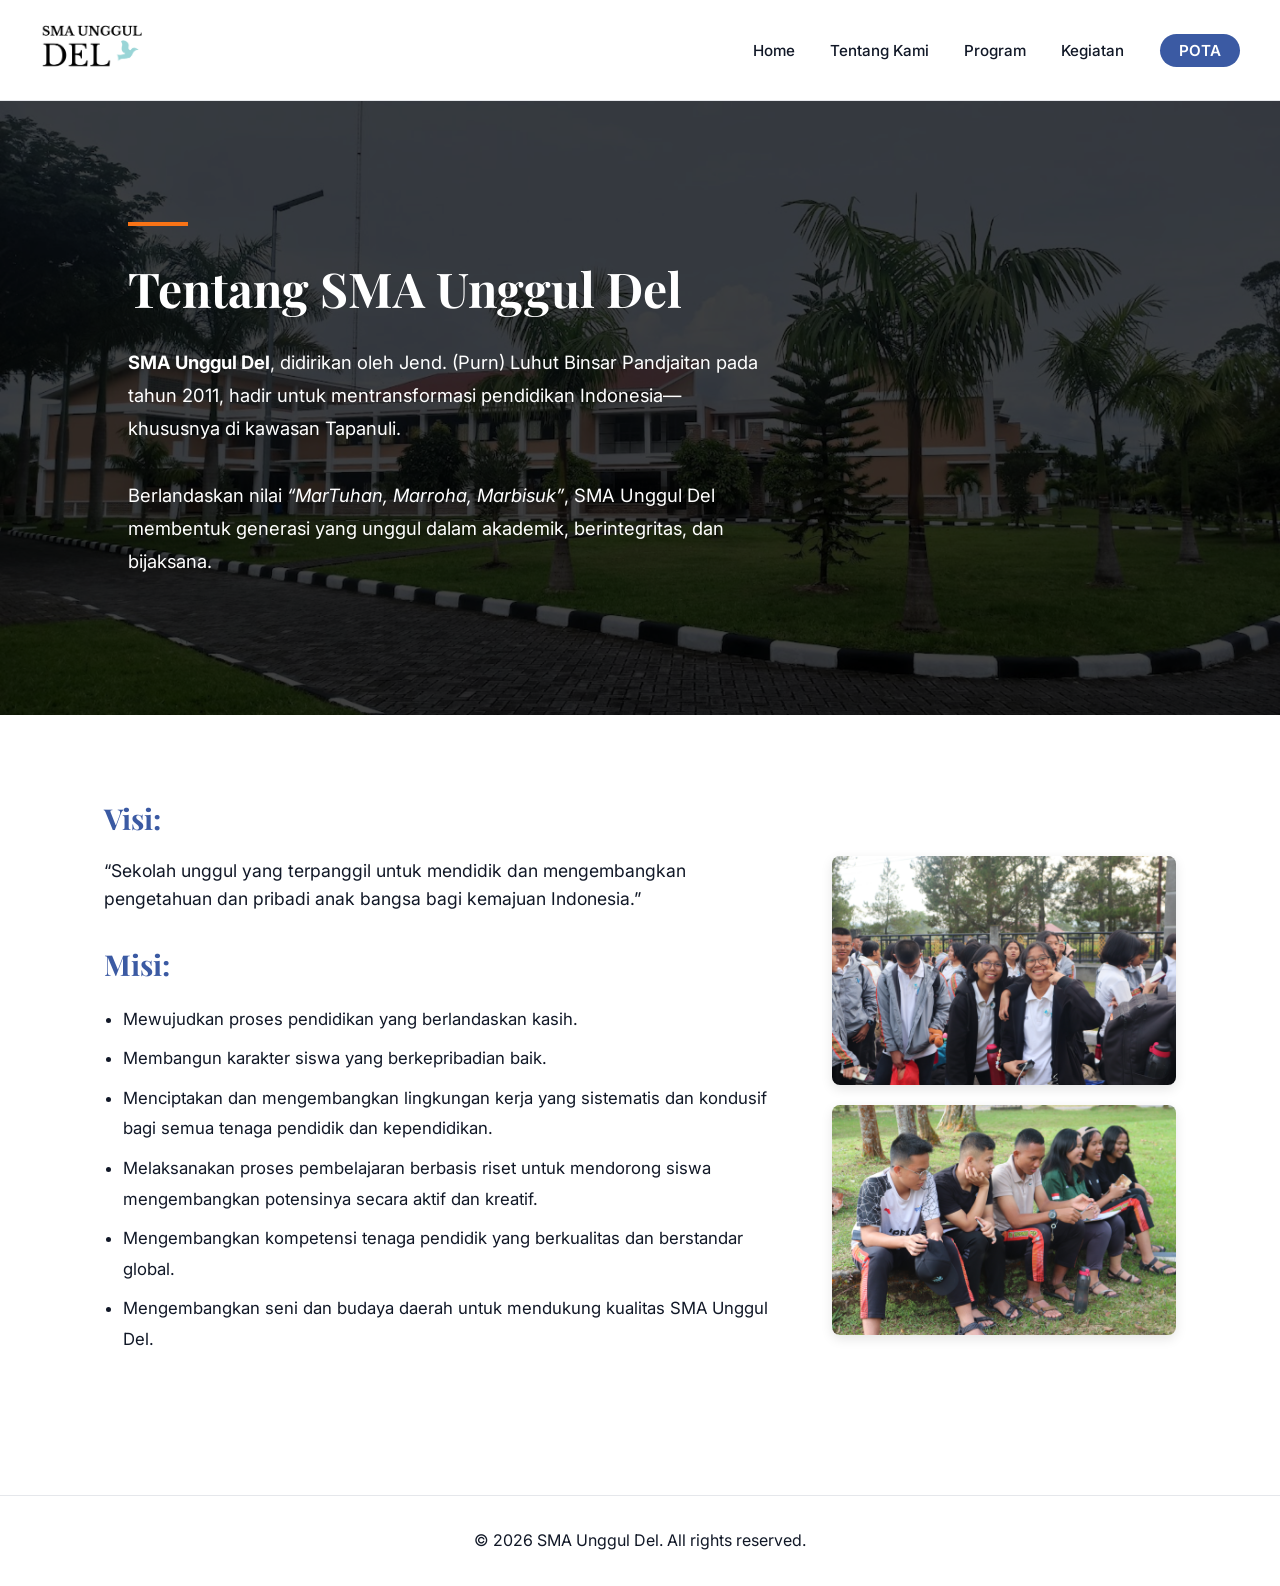
==== about.html @ 386feca0 "Initial commit" ====
<!DOCTYPE html>
<html lang="en">
<head>
  <meta charset="UTF-8" />
  <meta name="viewport" content="width=device-width, initial-scale=1.0" />
  <title>Tentang Kami - SMA Unggul Del</title>

  <!-- Fonts -->
  <link href="https://fonts.googleapis.com/css2?family=Playfair+Display:wght@500;600;700&family=Inter:wght@400;500;600&display=swap" rel="stylesheet">

  <style>
    /* ================= GLOBAL ================= */
    * {
      margin: 0;
      padding: 0;
      box-sizing: border-box;
    }

    body {
      font-family: 'Inter', sans-serif;
      color: #111827;
      line-height: 1.6;
      background: #ffffff;
    }

    /* ================= HEADER ================= */
    header {
      position: fixed;
      top: 0;
      width: 100%;
      background: #ffffff;
      border-bottom: 1px solid #e5e7eb;
      z-index: 100;
    }

    nav {
      line-height: 1;
      max-width: 1400px;
      margin: auto;
      padding: 1.2rem 2.5rem;
      display: flex;
      align-items: center;
      justify-content: space-between;
    }

    .logo img {
      height: 60px;
    }

    nav ul {
      list-style: none;
      display: flex;
      align-items: center;
      gap: 2.2rem;
    }

    nav a {
      text-decoration: none;
      color: #111827;
      font-weight: 500;
      font-size: 0.95rem;
    }

    .nav-cta {
      background: #3b5aa3;
      color: #ffffff !important;
      padding: 0.45rem 1.2rem;
      border-radius: 999px;
      font-weight: 600;
    }

    /* ================= HERO SECTION ================= */
    .hero-section {
      margin-top: 85px;
      position: relative;
      min-height: 70vh;
      background: url("Images/aboutus_bg.png") center / cover no-repeat;
      display: flex;
      align-items: center;
    }

    /* Dark overlay */
    .hero-section::before {
      content: "";
      position: absolute;
      inset: 0;
      background: rgba(0, 0, 0, 0.55);
    }

    .hero-content {
      position: relative;
      max-width: 900px;
      padding: 0 10%;
      color: #ffffff;
    }

    .hero-content h2 {
      font-family: 'Playfair Display', serif;
      font-size: 3rem;
      margin-bottom: 1.2rem;
    }

    .hero-content p {
      font-size: 1.15rem;
      line-height: 1.8;
      max-width: 700px;
    }

    .hero-accent {
      width: 60px;
      height: 4px;
      background: #f97316;
      margin-bottom: 1.5rem;
    }
    .mission-list {
      margin-left: 1.2rem;
      font-size: 1.05rem;
      line-height: 1.8;
    }

    .mission-list li {
      margin-bottom: 0.6rem;
    }

    /* ================= CONTENT SECTION ================= */
    .content-section {
      max-width: 1200px;
      margin: auto;
      padding: 80px 10% 60px;
    }

    .text-block {
      font-size: 1.1rem;
      margin-bottom: 2rem;
    }

    h3 {
      font-family: 'Playfair Display', serif;
      font-size: 1.8rem;
      color: #3b5aa3;
      margin-bottom: 1rem;
    }
    .content-section {
      max-width: 1200px;
      margin: auto;
      padding: 80px 5% 60px; /* Adjusted padding for better fit */
    }

    /* Flex container to hold text and images side by side */
    .vision-mission-container {
      display: flex;
      gap: 40px;
      align-items: center;
    }

    .text-block {
      flex: 2; /* Takes up more space for text */
      font-size: 1.1rem;
    }

    /* Sidebar for the two vertical images */
    .image-sidebar {
      flex: 1; /* Takes up less space for images */
      display: flex;
      flex-direction: column;
      gap: 20px;
    }

    .image-sidebar img {
      width: 100%;
      height: auto;
      border-radius: 8px;
      object-fit: cover;
      box-shadow: 0 4px 12px rgba(0,0,0,0.1);
    }

    /* Responsive adjustment for mobile */
    @media (max-width: 768px) {
      .vision-mission-container {
        flex-direction: column;
      }
    }

    /* ================= FOOTER ================= */
    footer {
      background: #ffffff;
      border-top: 1px solid #e5e7eb;
      text-align: center;
      padding: 2rem;
      margin-top: 40px;
    }
  </style>
</head>

<body>

  <!-- ================= HEADER ================= -->
  <header>
    <nav>
      <div class="logo">
        <img src="Images/title_card.png" alt="SMA Unggul Del Logo">
      </div>
      <ul>
        <li><a href="website.html">Home</a></li>
        <li><a href="about.html">Tentang Kami</a></li>
        <li><a href="program.html">Program</a></li>
        <li><a href="kegiatan.html">Kegiatan</a></li>
        <li><a href="pota.html" class="nav-cta">POTA</a></li>
      </ul>
    </nav>
  </header>

  <!-- ================= HERO BACKGROUND SECTION ================= -->
  <section class="hero-section">
    <div class="hero-content">
      <div class="hero-accent"></div>
      <h2>Tentang SMA Unggul Del</h2>
      <p>
        <strong>SMA Unggul Del</strong>, didirikan oleh Jend. (Purn) Luhut Binsar Pandjaitan pada tahun 2011,
        hadir untuk mentransformasi pendidikan Indonesia—khususnya di kawasan Tapanuli.
        <br><br>
        Berlandaskan nilai <em>“MarTuhan, Marroha, Marbisuk”</em>, SMA Unggul Del membentuk generasi yang unggul
        dalam akademik, berintegritas, dan bijaksana.
      </p>
    </div>
  </section>

  <!-- ================= WHITE CONTENT CONTINUATION ================= -->
  <main class="content-section">
  <div class="vision-mission-container">
    
    <div class="text-block">
      <h3>Visi:</h3>
      <p>
        “Sekolah unggul yang terpanggil untuk mendidik dan mengembangkan pengetahuan dan pribadi anak bangsa bagi kemajuan Indonesia.”
      </p>
      <br>
      <h3>Misi:</h3>
      <ul class="mission-list">
        <li>Mewujudkan proses pendidikan yang berlandaskan kasih.</li>
        <li>Membangun karakter siswa yang berkepribadian baik.</li>
        <li>Menciptakan dan mengembangkan lingkungan kerja yang sistematis dan kondusif bagi semua tenaga pendidik dan kependidikan.</li>
        <li>Melaksanakan proses pembelajaran berbasis riset untuk mendorong siswa mengembangkan potensinya secara aktif dan kreatif.</li>
        <li>Mengembangkan kompetensi tenaga pendidik yang berkualitas dan berstandar global.</li>
        <li>Mengembangkan seni dan budaya daerah untuk mendukung kualitas SMA Unggul Del.</li>
      </ul>
    </div>

    <aside class="image-sidebar">
      <img src="Images/aboutus_1.JPG" alt="Aktivitas Siswa 1">
      <img src="Images/aboutus_2.JPG" alt="Aktivitas Siswa 1">
    </aside>

  </div>
</main>

  <!-- ================= FOOTER ================= -->
  <footer>
    <p>© 2026 SMA Unggul Del. All rights reserved.</p>
  </footer>

</body>
</html>
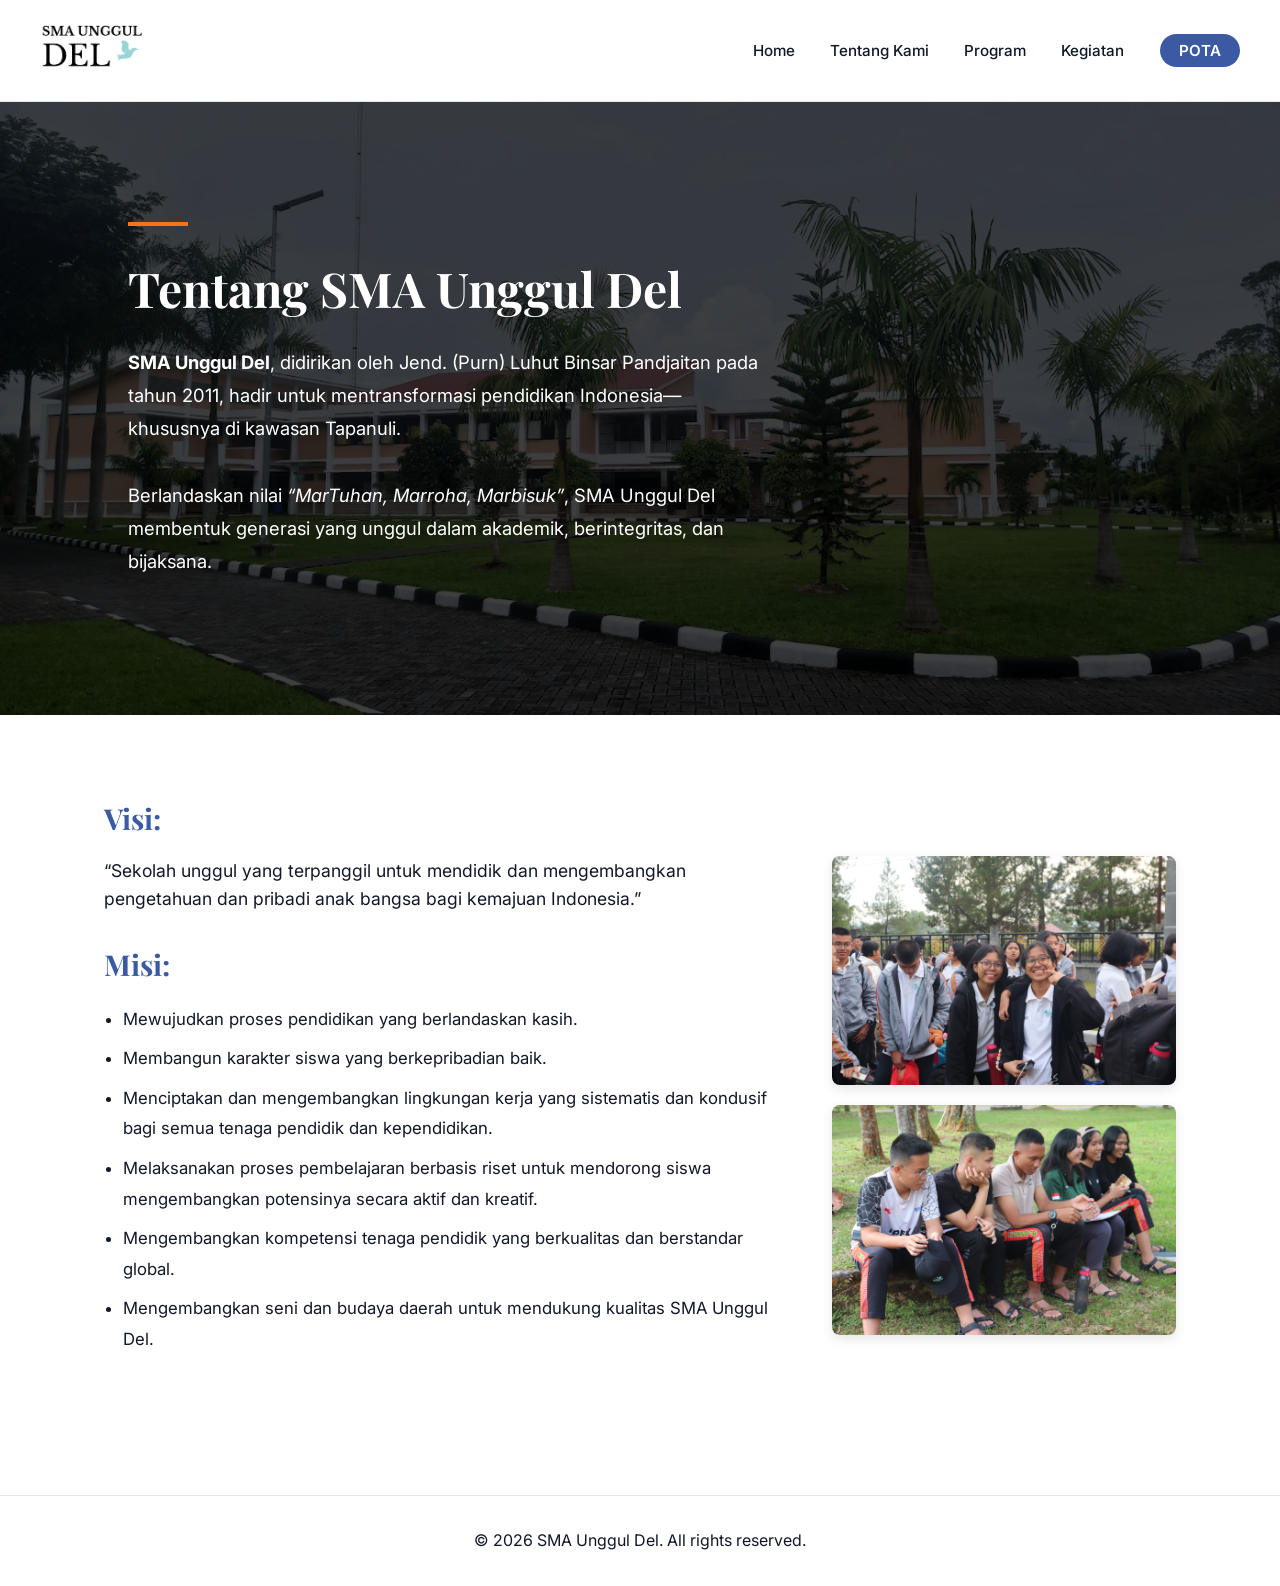
==== commit aef46a57: "Update about.html" ====
--- a/about.html
+++ b/about.html
@@ -5,25 +5,20 @@
   <meta name="viewport" content="width=device-width, initial-scale=1.0" />
   <title>Tentang Kami - SMA Unggul Del</title>
 
-  <!-- Fonts -->
+  
   <link href="https://fonts.googleapis.com/css2?family=Playfair+Display:wght@500;600;700&family=Inter:wght@400;500;600&display=swap" rel="stylesheet">
-
-  <style>
-    /* ================= GLOBAL ================= */
+    <style>
     * {
       margin: 0;
       padding: 0;
       box-sizing: border-box;
     }
-
     body {
       font-family: 'Inter', sans-serif;
       color: #111827;
       line-height: 1.6;
       background: #ffffff;
     }
-
-    /* ================= HEADER ================= */
     header {
       position: fixed;
       top: 0;
@@ -32,7 +27,6 @@
       border-bottom: 1px solid #e5e7eb;
       z-index: 100;
     }
-
     nav {
       line-height: 1;
       max-width: 1400px;
@@ -42,25 +36,21 @@
       align-items: center;
       justify-content: space-between;
     }
-
     .logo img {
       height: 60px;
     }
-
     nav ul {
       list-style: none;
       display: flex;
       align-items: center;
       gap: 2.2rem;
     }
-
     nav a {
       text-decoration: none;
       color: #111827;
       font-weight: 500;
       font-size: 0.95rem;
     }
-
     .nav-cta {
       background: #3b5aa3;
       color: #ffffff !important;
@@ -68,8 +58,6 @@
       border-radius: 999px;
       font-weight: 600;
     }
-
-    /* ================= HERO SECTION ================= */
     .hero-section {
       margin-top: 85px;
       position: relative;
@@ -78,34 +66,28 @@
       display: flex;
       align-items: center;
     }
-
-    /* Dark overlay */
     .hero-section::before {
       content: "";
       position: absolute;
       inset: 0;
       background: rgba(0, 0, 0, 0.55);
     }
-
     .hero-content {
       position: relative;
       max-width: 900px;
       padding: 0 10%;
       color: #ffffff;
     }
-
     .hero-content h2 {
       font-family: 'Playfair Display', serif;
       font-size: 3rem;
       margin-bottom: 1.2rem;
     }
-
     .hero-content p {
       font-size: 1.15rem;
       line-height: 1.8;
       max-width: 700px;
     }
-
     .hero-accent {
       width: 60px;
       height: 4px;
@@ -117,23 +99,18 @@
       font-size: 1.05rem;
       line-height: 1.8;
     }
-
     .mission-list li {
       margin-bottom: 0.6rem;
     }
-
-    /* ================= CONTENT SECTION ================= */
     .content-section {
       max-width: 1200px;
       margin: auto;
       padding: 80px 10% 60px;
     }
-
     .text-block {
       font-size: 1.1rem;
       margin-bottom: 2rem;
     }
-
     h3 {
       font-family: 'Playfair Display', serif;
       font-size: 1.8rem;
@@ -143,29 +120,23 @@
     .content-section {
       max-width: 1200px;
       margin: auto;
-      padding: 80px 5% 60px; /* Adjusted padding for better fit */
-    }
-
-    /* Flex container to hold text and images side by side */
+      padding: 80px 5% 60px; 
+    }
     .vision-mission-container {
       display: flex;
       gap: 40px;
       align-items: center;
     }
-
     .text-block {
-      flex: 2; /* Takes up more space for text */
+      flex: 2; 
       font-size: 1.1rem;
     }
-
-    /* Sidebar for the two vertical images */
     .image-sidebar {
-      flex: 1; /* Takes up less space for images */
+      flex: 1; 
       display: flex;
       flex-direction: column;
       gap: 20px;
     }
-
     .image-sidebar img {
       width: 100%;
       height: auto;
@@ -173,15 +144,11 @@
       object-fit: cover;
       box-shadow: 0 4px 12px rgba(0,0,0,0.1);
     }
-
-    /* Responsive adjustment for mobile */
     @media (max-width: 768px) {
       .vision-mission-container {
         flex-direction: column;
       }
     }
-
-    /* ================= FOOTER ================= */
     footer {
       background: #ffffff;
       border-top: 1px solid #e5e7eb;
@@ -193,15 +160,15 @@
 </head>
 
 <body>
-
-  <!-- ================= HEADER ================= -->
   <header>
     <nav>
       <div class="logo">
-        <img src="Images/title_card.png" alt="SMA Unggul Del Logo">
-      </div>
+        <a href="index.html">
+          <img src="Images/title_card.png" alt="SMA Unggul Del Logo">
+        </a>
+      </div>  
       <ul>
-        <li><a href="website.html">Home</a></li>
+        <li><a href="index.html">Home</a></li>
         <li><a href="about.html">Tentang Kami</a></li>
         <li><a href="program.html">Program</a></li>
         <li><a href="kegiatan.html">Kegiatan</a></li>
@@ -209,8 +176,6 @@
       </ul>
     </nav>
   </header>
-
-  <!-- ================= HERO BACKGROUND SECTION ================= -->
   <section class="hero-section">
     <div class="hero-content">
       <div class="hero-accent"></div>
@@ -224,8 +189,6 @@
       </p>
     </div>
   </section>
-
-  <!-- ================= WHITE CONTENT CONTINUATION ================= -->
   <main class="content-section">
   <div class="vision-mission-container">
     
@@ -245,16 +208,12 @@
         <li>Mengembangkan seni dan budaya daerah untuk mendukung kualitas SMA Unggul Del.</li>
       </ul>
     </div>
-
     <aside class="image-sidebar">
       <img src="Images/aboutus_1.JPG" alt="Aktivitas Siswa 1">
       <img src="Images/aboutus_2.JPG" alt="Aktivitas Siswa 1">
     </aside>
-
   </div>
 </main>
-
-  <!-- ================= FOOTER ================= -->
   <footer>
     <p>© 2026 SMA Unggul Del. All rights reserved.</p>
   </footer>
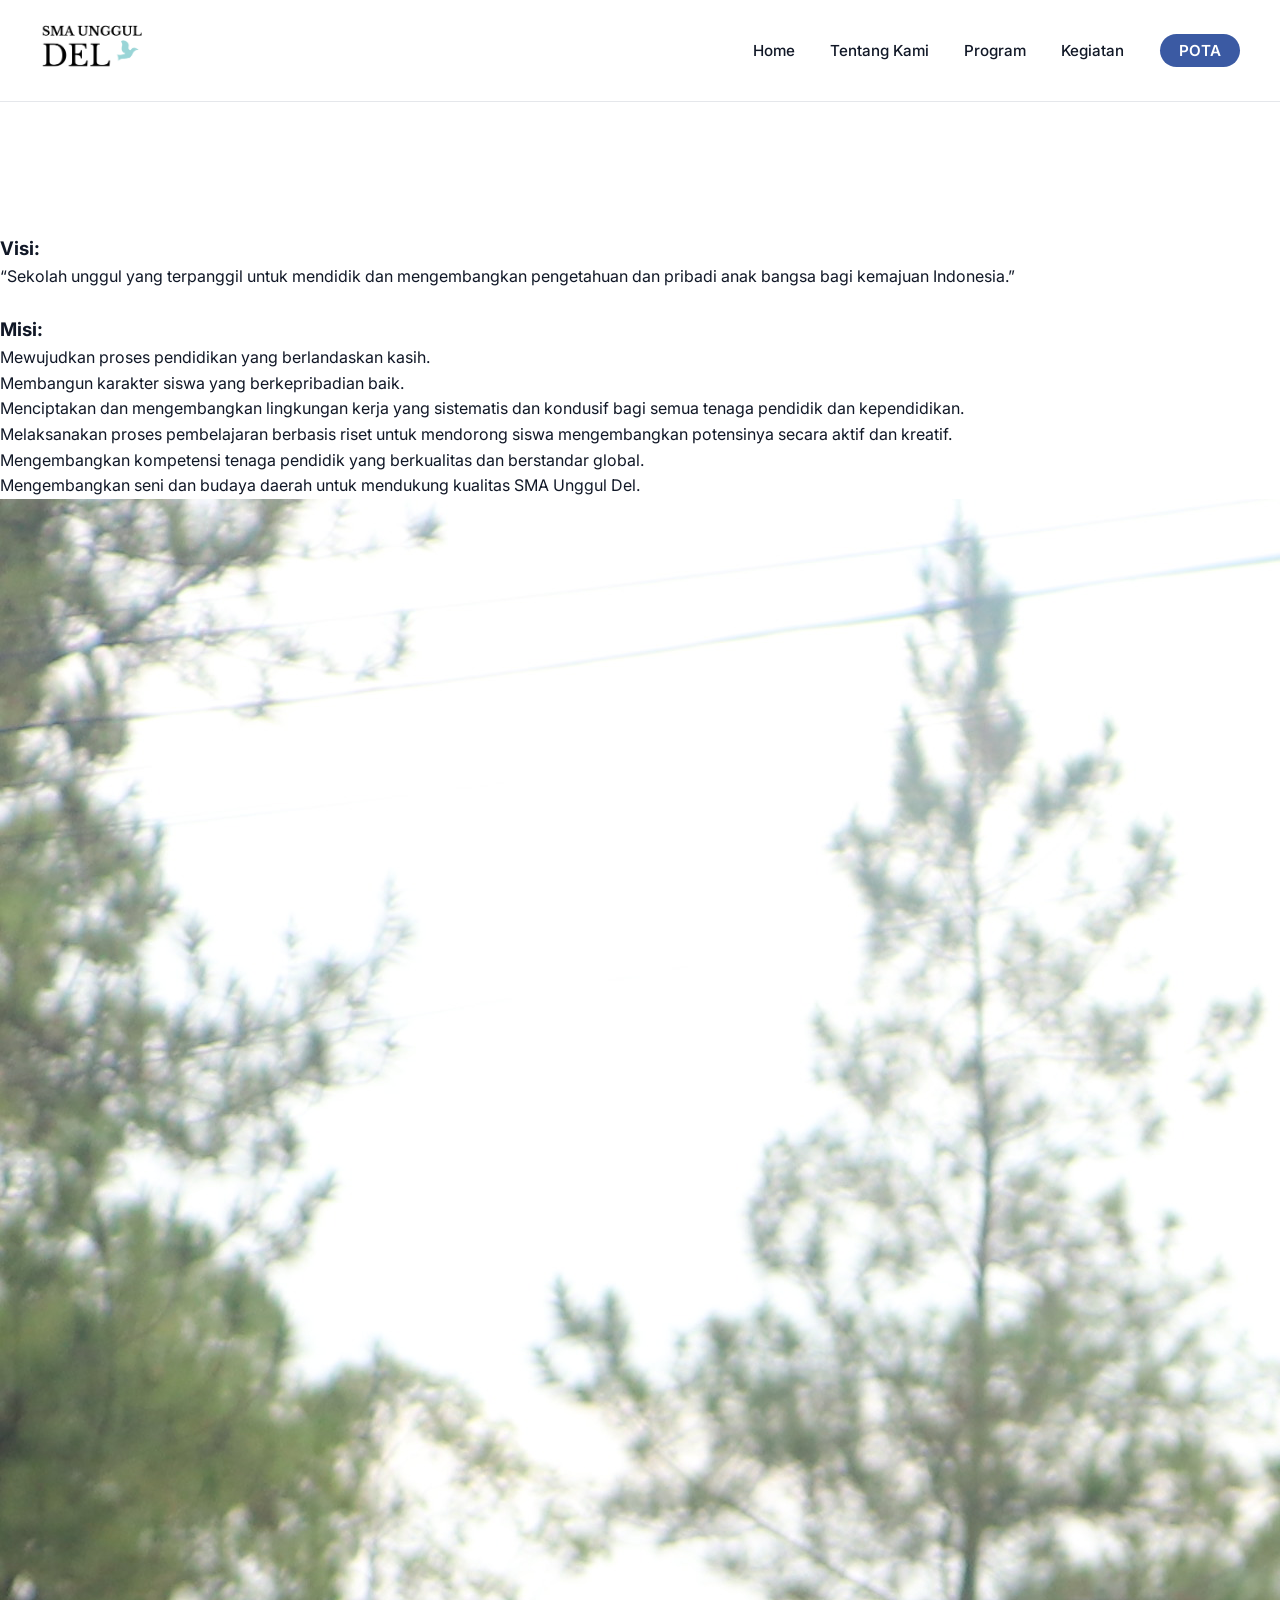
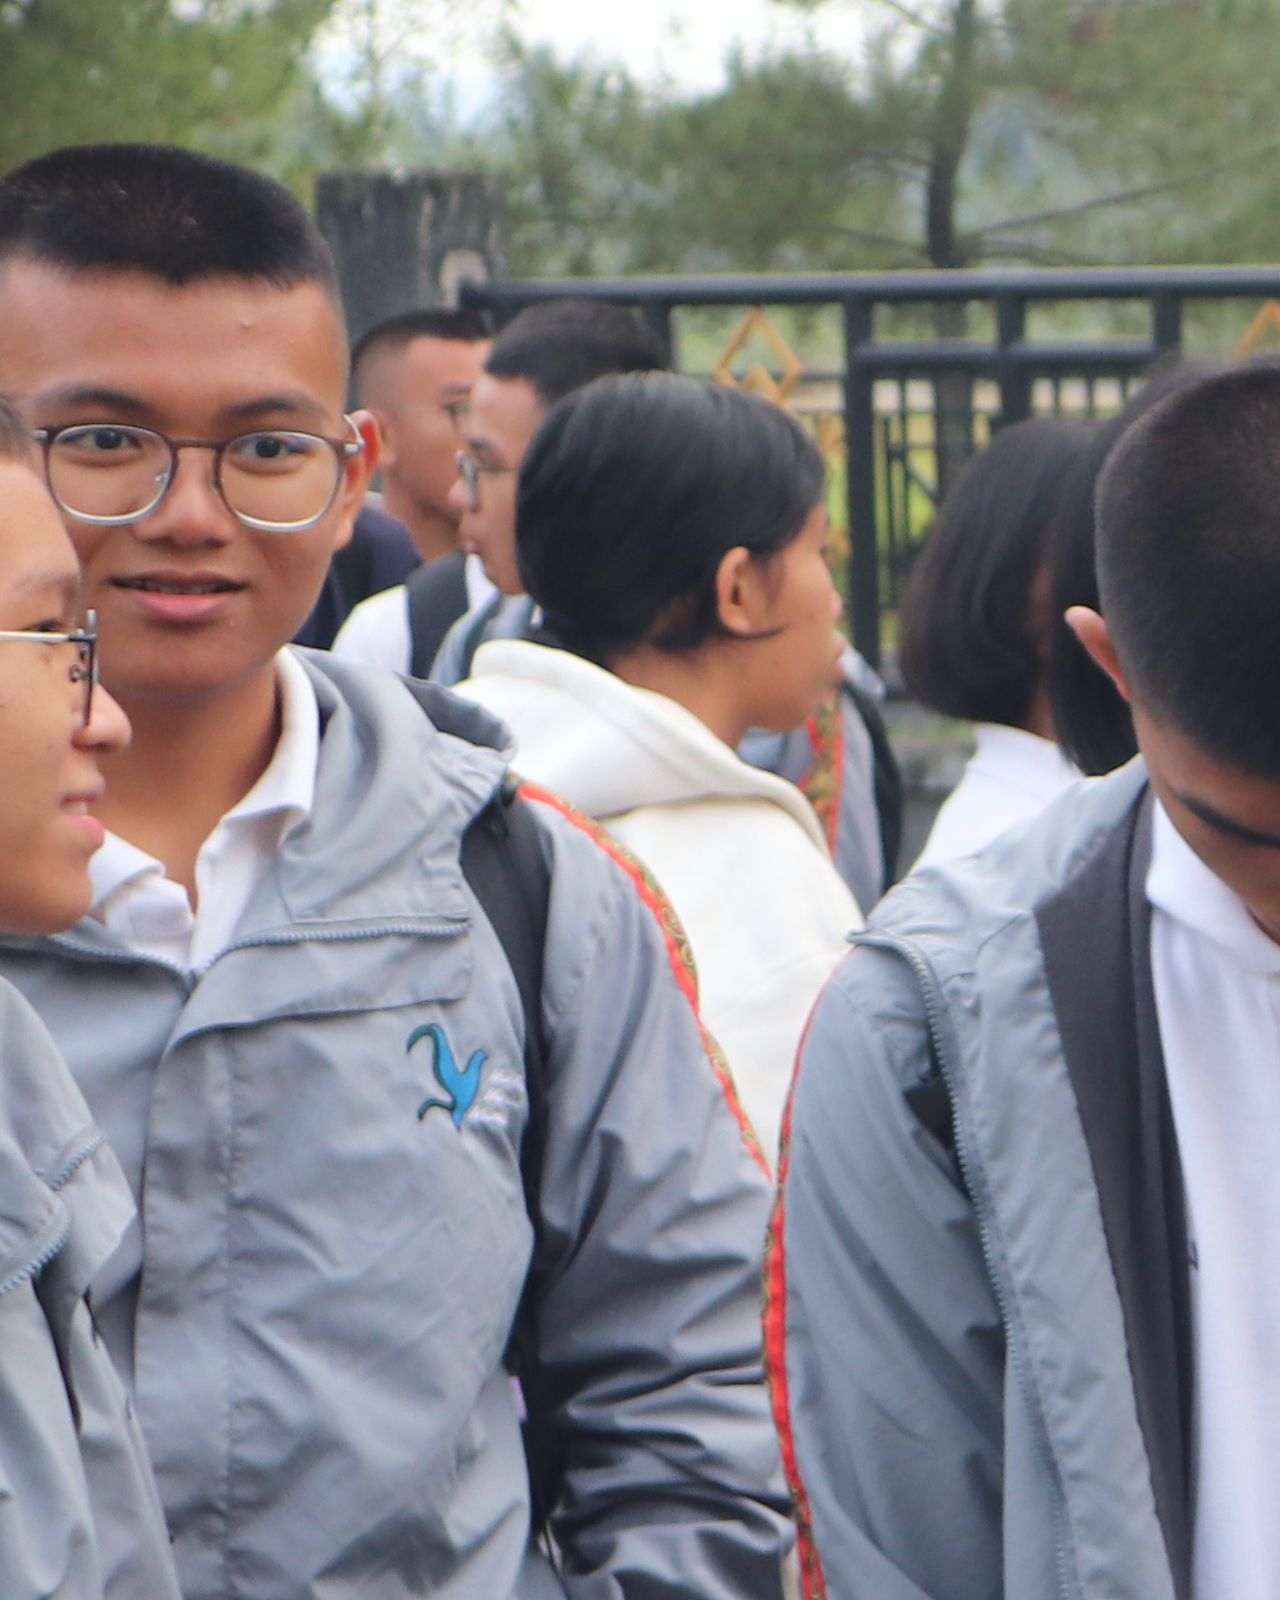
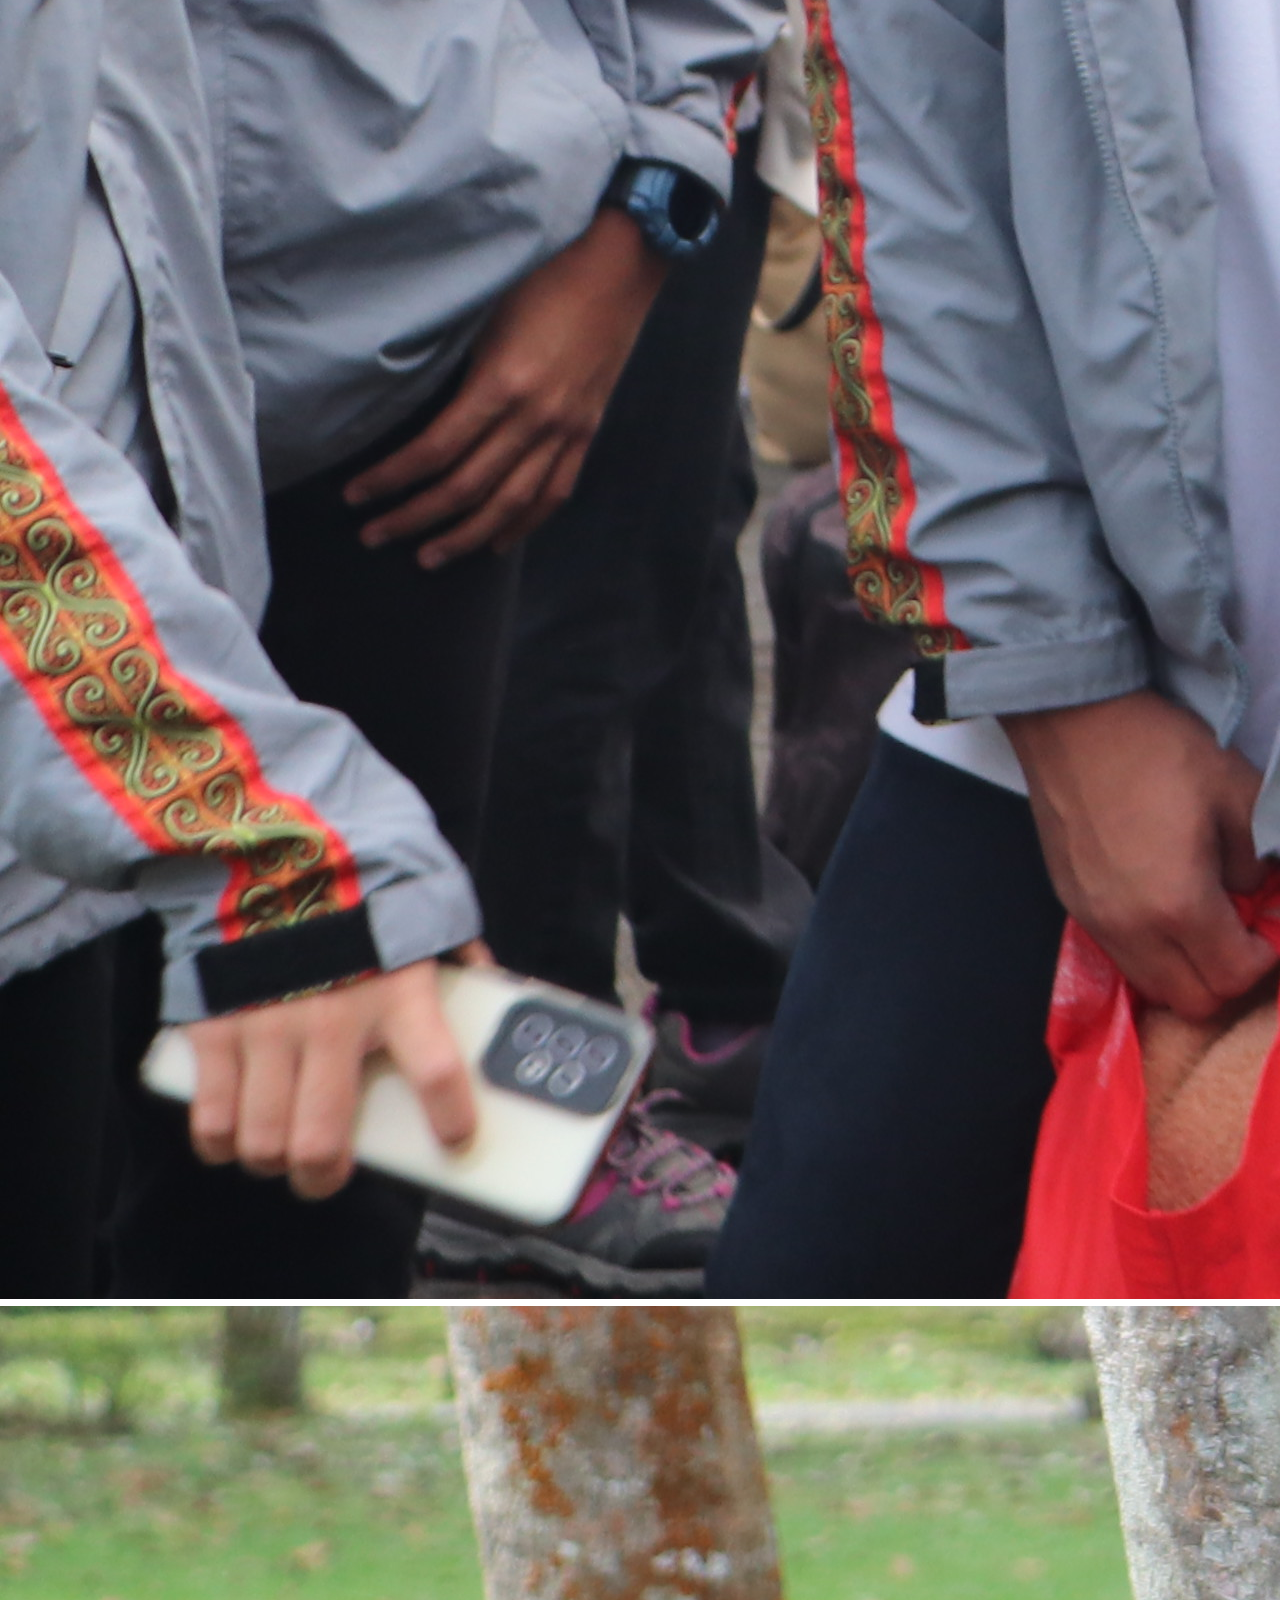
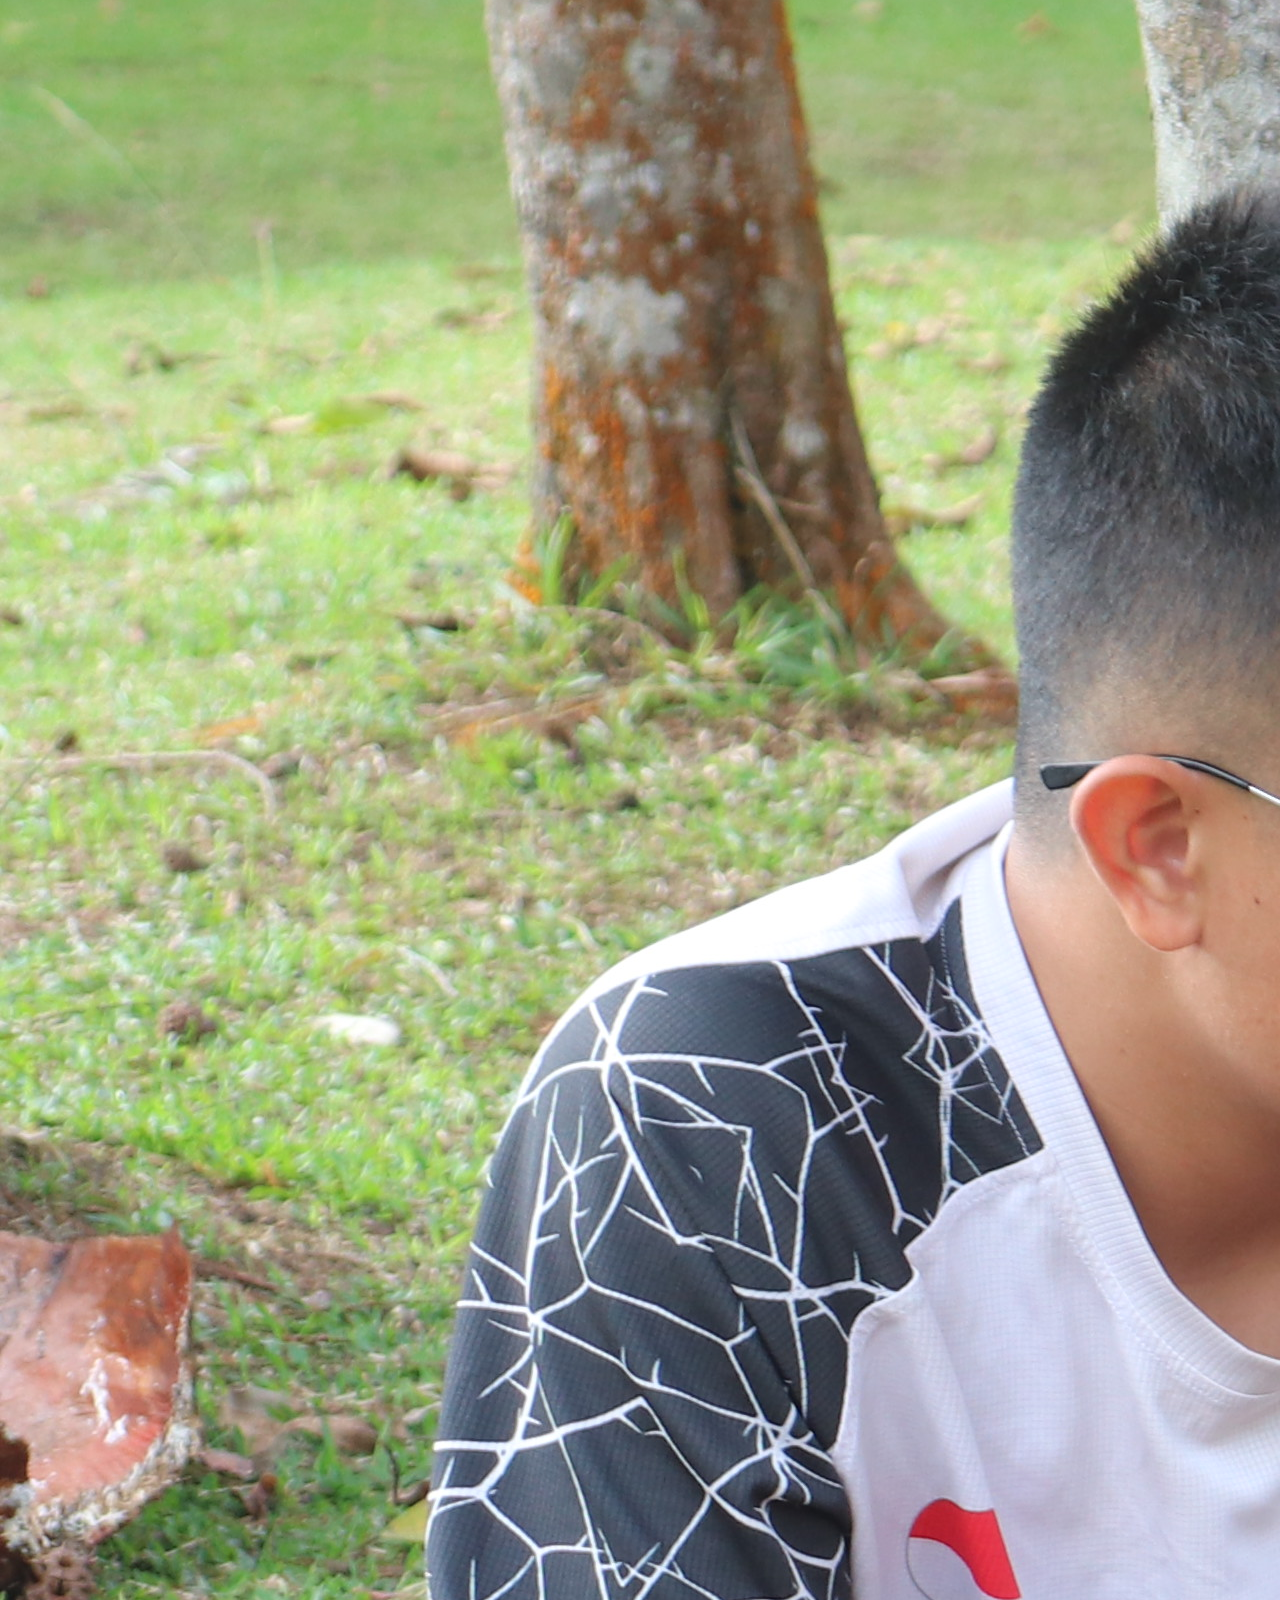
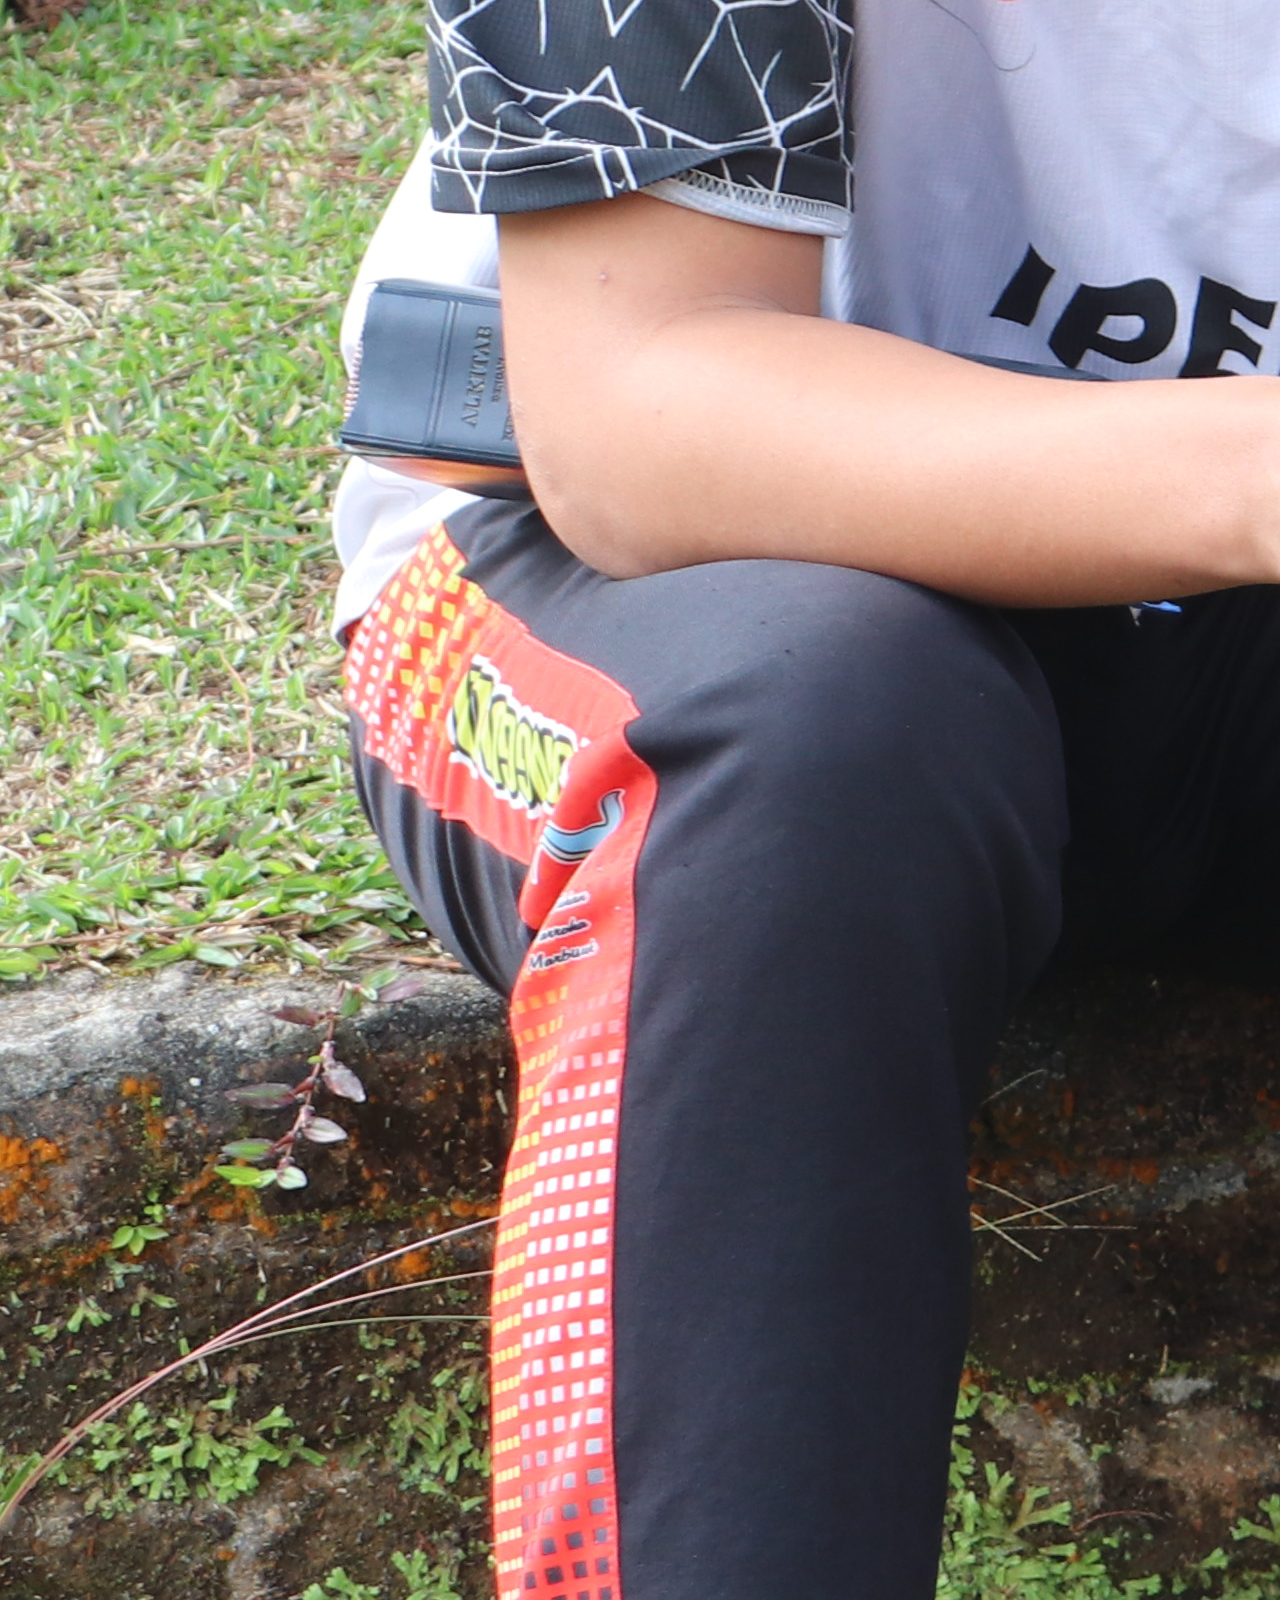
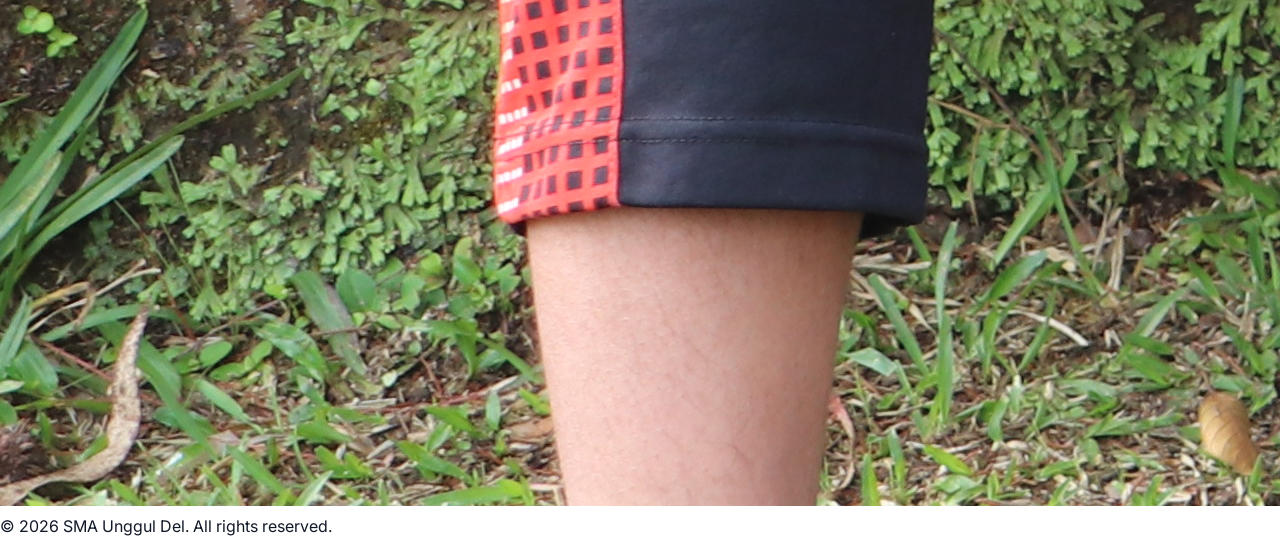
==== commit bc00e5a0: "update" ====
--- a/about.html
+++ b/about.html
@@ -4,169 +4,13 @@
   <meta charset="UTF-8" />
   <meta name="viewport" content="width=device-width, initial-scale=1.0" />
   <title>Tentang Kami - SMA Unggul Del</title>
-
-  
   <link href="https://fonts.googleapis.com/css2?family=Playfair+Display:wght@500;600;700&family=Inter:wght@400;500;600&display=swap" rel="stylesheet">
-    <style>
-    * {
-      margin: 0;
-      padding: 0;
-      box-sizing: border-box;
-    }
-    body {
-      font-family: 'Inter', sans-serif;
-      color: #111827;
-      line-height: 1.6;
-      background: #ffffff;
-    }
-    header {
-      position: fixed;
-      top: 0;
-      width: 100%;
-      background: #ffffff;
-      border-bottom: 1px solid #e5e7eb;
-      z-index: 100;
-    }
-    nav {
-      line-height: 1;
-      max-width: 1400px;
-      margin: auto;
-      padding: 1.2rem 2.5rem;
-      display: flex;
-      align-items: center;
-      justify-content: space-between;
-    }
-    .logo img {
-      height: 60px;
-    }
-    nav ul {
-      list-style: none;
-      display: flex;
-      align-items: center;
-      gap: 2.2rem;
-    }
-    nav a {
-      text-decoration: none;
-      color: #111827;
-      font-weight: 500;
-      font-size: 0.95rem;
-    }
-    .nav-cta {
-      background: #3b5aa3;
-      color: #ffffff !important;
-      padding: 0.45rem 1.2rem;
-      border-radius: 999px;
-      font-weight: 600;
-    }
-    .hero-section {
-      margin-top: 85px;
-      position: relative;
-      min-height: 70vh;
-      background: url("Images/aboutus_bg.png") center / cover no-repeat;
-      display: flex;
-      align-items: center;
-    }
-    .hero-section::before {
-      content: "";
-      position: absolute;
-      inset: 0;
-      background: rgba(0, 0, 0, 0.55);
-    }
-    .hero-content {
-      position: relative;
-      max-width: 900px;
-      padding: 0 10%;
-      color: #ffffff;
-    }
-    .hero-content h2 {
-      font-family: 'Playfair Display', serif;
-      font-size: 3rem;
-      margin-bottom: 1.2rem;
-    }
-    .hero-content p {
-      font-size: 1.15rem;
-      line-height: 1.8;
-      max-width: 700px;
-    }
-    .hero-accent {
-      width: 60px;
-      height: 4px;
-      background: #f97316;
-      margin-bottom: 1.5rem;
-    }
-    .mission-list {
-      margin-left: 1.2rem;
-      font-size: 1.05rem;
-      line-height: 1.8;
-    }
-    .mission-list li {
-      margin-bottom: 0.6rem;
-    }
-    .content-section {
-      max-width: 1200px;
-      margin: auto;
-      padding: 80px 10% 60px;
-    }
-    .text-block {
-      font-size: 1.1rem;
-      margin-bottom: 2rem;
-    }
-    h3 {
-      font-family: 'Playfair Display', serif;
-      font-size: 1.8rem;
-      color: #3b5aa3;
-      margin-bottom: 1rem;
-    }
-    .content-section {
-      max-width: 1200px;
-      margin: auto;
-      padding: 80px 5% 60px; 
-    }
-    .vision-mission-container {
-      display: flex;
-      gap: 40px;
-      align-items: center;
-    }
-    .text-block {
-      flex: 2; 
-      font-size: 1.1rem;
-    }
-    .image-sidebar {
-      flex: 1; 
-      display: flex;
-      flex-direction: column;
-      gap: 20px;
-    }
-    .image-sidebar img {
-      width: 100%;
-      height: auto;
-      border-radius: 8px;
-      object-fit: cover;
-      box-shadow: 0 4px 12px rgba(0,0,0,0.1);
-    }
-    @media (max-width: 768px) {
-      .vision-mission-container {
-        flex-direction: column;
-      }
-    }
-    footer {
-      background: #ffffff;
-      border-top: 1px solid #e5e7eb;
-      text-align: center;
-      padding: 2rem;
-      margin-top: 40px;
-    }
-  </style>
+  <link rel="stylesheet" href="style.css">
 </head>
-
 <body>
   <header>
     <nav>
-      <div class="logo">
-        <a href="index.html">
-          <img src="Images/title_card.png" alt="SMA Unggul Del Logo">
-        </a>
-      </div>  
+      <div class="logo"><a href="index.html"><img src="Images/title_card.png" alt="SMA Unggul Del Logo"></a></div>  
       <ul>
         <li><a href="index.html">Home</a></li>
         <li><a href="about.html">Tentang Kami</a></li>
@@ -176,47 +20,39 @@
       </ul>
     </nav>
   </header>
-  <section class="hero-section">
+  <section class="about-hero">
     <div class="hero-content">
       <div class="hero-accent"></div>
       <h2>Tentang SMA Unggul Del</h2>
       <p>
-        <strong>SMA Unggul Del</strong>, didirikan oleh Jend. (Purn) Luhut Binsar Pandjaitan pada tahun 2011,
-        hadir untuk mentransformasi pendidikan Indonesia—khususnya di kawasan Tapanuli.
+        <strong>SMA Unggul Del</strong>, didirikan oleh Jend. (Purn) Luhut Binsar Pandjaitan pada tahun 2011, hadir untuk mentransformasi pendidikan Indonesia—khususnya di kawasan Tapanuli.
         <br><br>
-        Berlandaskan nilai <em>“MarTuhan, Marroha, Marbisuk”</em>, SMA Unggul Del membentuk generasi yang unggul
-        dalam akademik, berintegritas, dan bijaksana.
+        Berlandaskan nilai <em>“MarTuhan, Marroha, Marbisuk”</em>, SMA Unggul Del membentuk generasi yang unggul dalam akademik, berintegritas, dan bijaksana.
       </p>
     </div>
   </section>
   <main class="content-section">
-  <div class="vision-mission-container">
-    
-    <div class="text-block">
-      <h3>Visi:</h3>
-      <p>
-        “Sekolah unggul yang terpanggil untuk mendidik dan mengembangkan pengetahuan dan pribadi anak bangsa bagi kemajuan Indonesia.”
-      </p>
-      <br>
-      <h3>Misi:</h3>
-      <ul class="mission-list">
-        <li>Mewujudkan proses pendidikan yang berlandaskan kasih.</li>
-        <li>Membangun karakter siswa yang berkepribadian baik.</li>
-        <li>Menciptakan dan mengembangkan lingkungan kerja yang sistematis dan kondusif bagi semua tenaga pendidik dan kependidikan.</li>
-        <li>Melaksanakan proses pembelajaran berbasis riset untuk mendorong siswa mengembangkan potensinya secara aktif dan kreatif.</li>
-        <li>Mengembangkan kompetensi tenaga pendidik yang berkualitas dan berstandar global.</li>
-        <li>Mengembangkan seni dan budaya daerah untuk mendukung kualitas SMA Unggul Del.</li>
-      </ul>
+    <div class="vision-mission-container">
+      <div class="text-block">
+        <h3>Visi:</h3>
+        <p>“Sekolah unggul yang terpanggil untuk mendidik dan mengembangkan pengetahuan dan pribadi anak bangsa bagi kemajuan Indonesia.”</p>
+        <br>
+        <h3>Misi:</h3>
+        <ul class="mission-list">
+          <li>Mewujudkan proses pendidikan yang berlandaskan kasih.</li>
+          <li>Membangun karakter siswa yang berkepribadian baik.</li>
+          <li>Menciptakan dan mengembangkan lingkungan kerja yang sistematis dan kondusif bagi semua tenaga pendidik dan kependidikan.</li>
+          <li>Melaksanakan proses pembelajaran berbasis riset untuk mendorong siswa mengembangkan potensinya secara aktif dan kreatif.</li>
+          <li>Mengembangkan kompetensi tenaga pendidik yang berkualitas dan berstandar global.</li>
+          <li>Mengembangkan seni dan budaya daerah untuk mendukung kualitas SMA Unggul Del.</li>
+        </ul>
+      </div>
+      <aside class="image-sidebar">
+        <img src="Images/aboutus_1.JPG" alt="Aktivitas Siswa 1">
+        <img src="Images/aboutus_2.JPG" alt="Aktivitas Siswa 2">
+      </aside>
     </div>
-    <aside class="image-sidebar">
-      <img src="Images/aboutus_1.JPG" alt="Aktivitas Siswa 1">
-      <img src="Images/aboutus_2.JPG" alt="Aktivitas Siswa 1">
-    </aside>
-  </div>
-</main>
-  <footer>
-    <p>© 2026 SMA Unggul Del. All rights reserved.</p>
-  </footer>
-
+  </main>
+  <footer><p>© 2026 SMA Unggul Del. All rights reserved.</p></footer>
 </body>
-</html>
+</html>
--- a/style.css
+++ b/style.css
@@ -0,0 +1,160 @@
+* {
+  margin: 0;
+  padding: 0;
+  box-sizing: border-box;
+}
+body {
+  font-family: 'Inter', sans-serif;
+  color: #111827;
+  line-height: 1.6;
+  background: #ffffff;
+}
+header {
+  position: fixed;
+  top: 0;
+  width: 100%;
+  background: #ffffff;
+  border-bottom: 1px solid #e5e7eb;
+  z-index: 100;
+}
+nav {
+  line-height: 1;
+  max-width: 1400px;
+  margin: auto;
+  padding: 1.2rem 2.5rem;
+  display: flex;
+  align-items: center;
+  justify-content: space-between;
+}
+.logo img { height: 60px; }
+nav ul {
+  list-style: none;
+  display: flex;
+  align-items: center;
+  gap: 2.2rem;
+}
+nav a {
+  text-decoration: none;
+  color: #111827;
+  font-weight: 500;
+  font-size: 0.95rem;
+}
+.nav-cta {
+  background: #3b5aa3;
+  color: #ffffff !important;
+  padding: 0.45rem 1.2rem;
+  border-radius: 999px;
+  font-weight: 600;
+}
+.container {
+  display: flex;
+  max-width: 1400px;
+  margin: 0 auto;
+  padding: 0 2.5rem;
+}
+.sidebar {
+  width: 300px;
+  position: sticky;
+  top: 120px;
+  height: calc(100vh - 120px);
+  padding-right: 2rem;
+  border-right: 1px solid #e5e7eb;
+  overflow-y: auto;
+}
+.main-content {
+  flex: 1;
+  padding: 120px 0 80px 4rem;
+}
+.hero-section {
+  margin-top: 85px;
+  position: relative;
+  min-height: 50vh;
+  display: flex;
+  align-items: center;
+}
+.hero-section::before {
+  content: "";
+  position: absolute;
+  inset: 0;
+  background: rgba(0, 0, 0, 0.55);
+}
+.hero-content {
+  position: relative;
+  max-width: 900px;
+  padding: 0 10%;
+  color: #ffffff;
+}
+.hero-content h2 {
+  font-family: 'Playfair Display', serif;
+  font-size: 3.4rem;
+  margin-bottom: 1.2rem;
+}
+.gallery-wrapper {
+  position: relative;
+  display: flex;
+  align-items: center;
+  justify-content: center;
+}
+.gallery-viewport {
+  overflow: hidden;
+  width: 100%;
+}
+.gallery-track {
+  display: flex;
+  transition: transform 0.5s ease-in-out;
+  gap: 15px;
+}
+.gallery-track img {
+  width: 300px;
+  height: 200px;
+  object-fit: cover;
+  border-radius: 8px;
+}
+.page-hero {
+  margin-top: 85px;
+  position: relative;
+  min-height: 50vh;
+  display: flex;
+  align-items: center;
+  background-position: center;
+  background-size: cover;
+  background-repeat: no-repeat;
+}
+.page-hero::before {
+  content: "";
+  position: absolute;
+  inset: 0;
+  background: rgba(0, 0, 0, 0.55);
+}
+.page-hero h3 {
+  font-family: 'Playfair Display', serif;
+  font-size: 1.8rem;
+  color: #fff;
+  margin-top: 1rem;
+  position: relative;
+  z-index: 2;
+}
+.quote {
+  font-family: 'Playfair Display', serif;
+  font-size: 1.4rem;
+  font-style: italic;
+  color: #1f2937;
+  padding-left: 1.5rem;
+  border-left: 4px solid #7b7b7b;
+  margin-bottom: 2.5rem;
+}
+.mission-list ul {
+  margin-left: 1.5rem;
+  list-style-type: circle;
+}
+.gallery-section { margin-top: 40px; }
+.gallery-wrapper { display: flex; align-items: center; justify-content: center; gap: 30px; }
+.gallery-viewport { width: 960px; height: 380px; overflow: hidden; }
+.gallery-track { display: flex; gap: 30px; transition: transform .35s ease-out; }
+.gallery-track img { width: 300px; height: 380px; object-fit: cover; flex-shrink: 0; }
+.gallery-btn { background: none; border: none; font-size: 3rem; cursor: pointer; color: #000; user-select: none; }
+.gallery-btn:hover { opacity: .6; }
+.gallery-heading { text-align: center; margin-bottom: 28px; }
+.gallery-heading h3 { font-family: 'Inter', sans-serif; font-size: 1.7rem; color: #9c9fa7; font-weight: 600; }
+@media (max-width: 1000px) { .gallery-viewport { width: 640px; } }
+@media (max-width: 700px) { .gallery-viewport { width: 300px; } }
